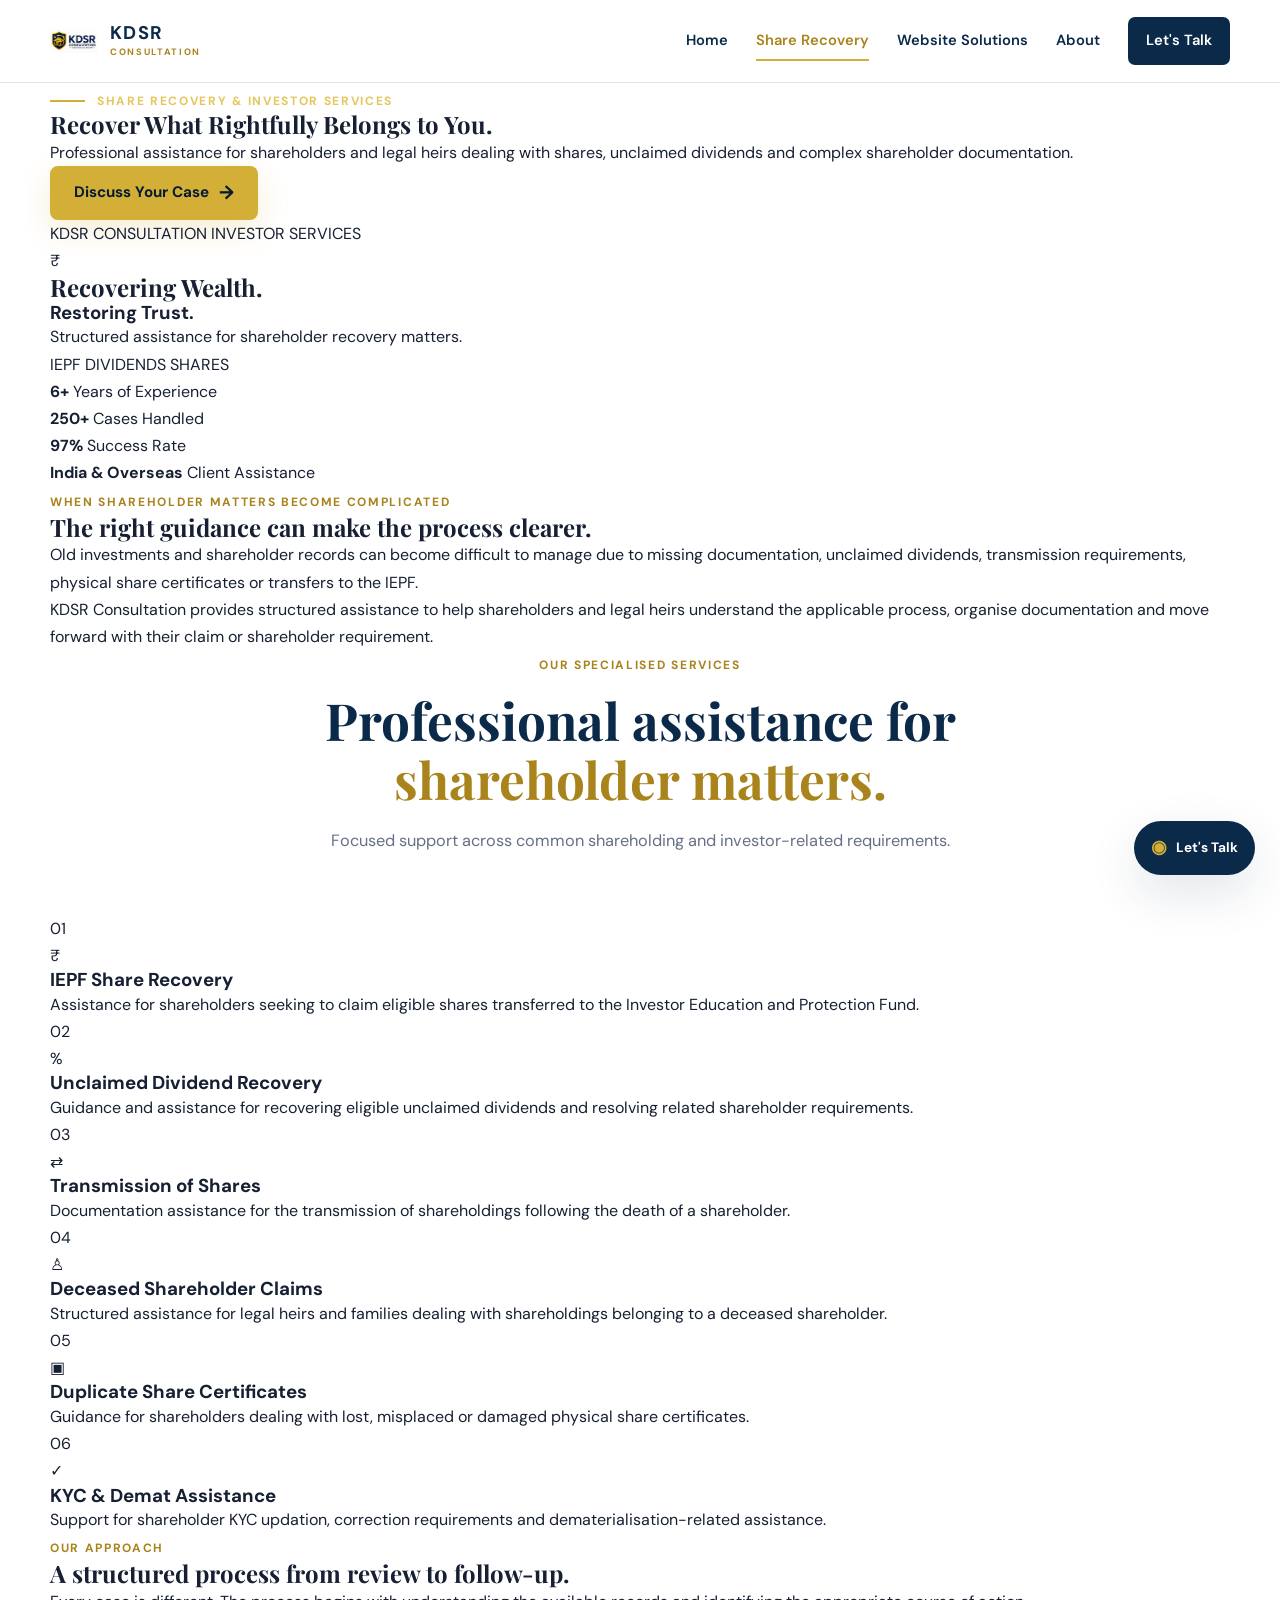
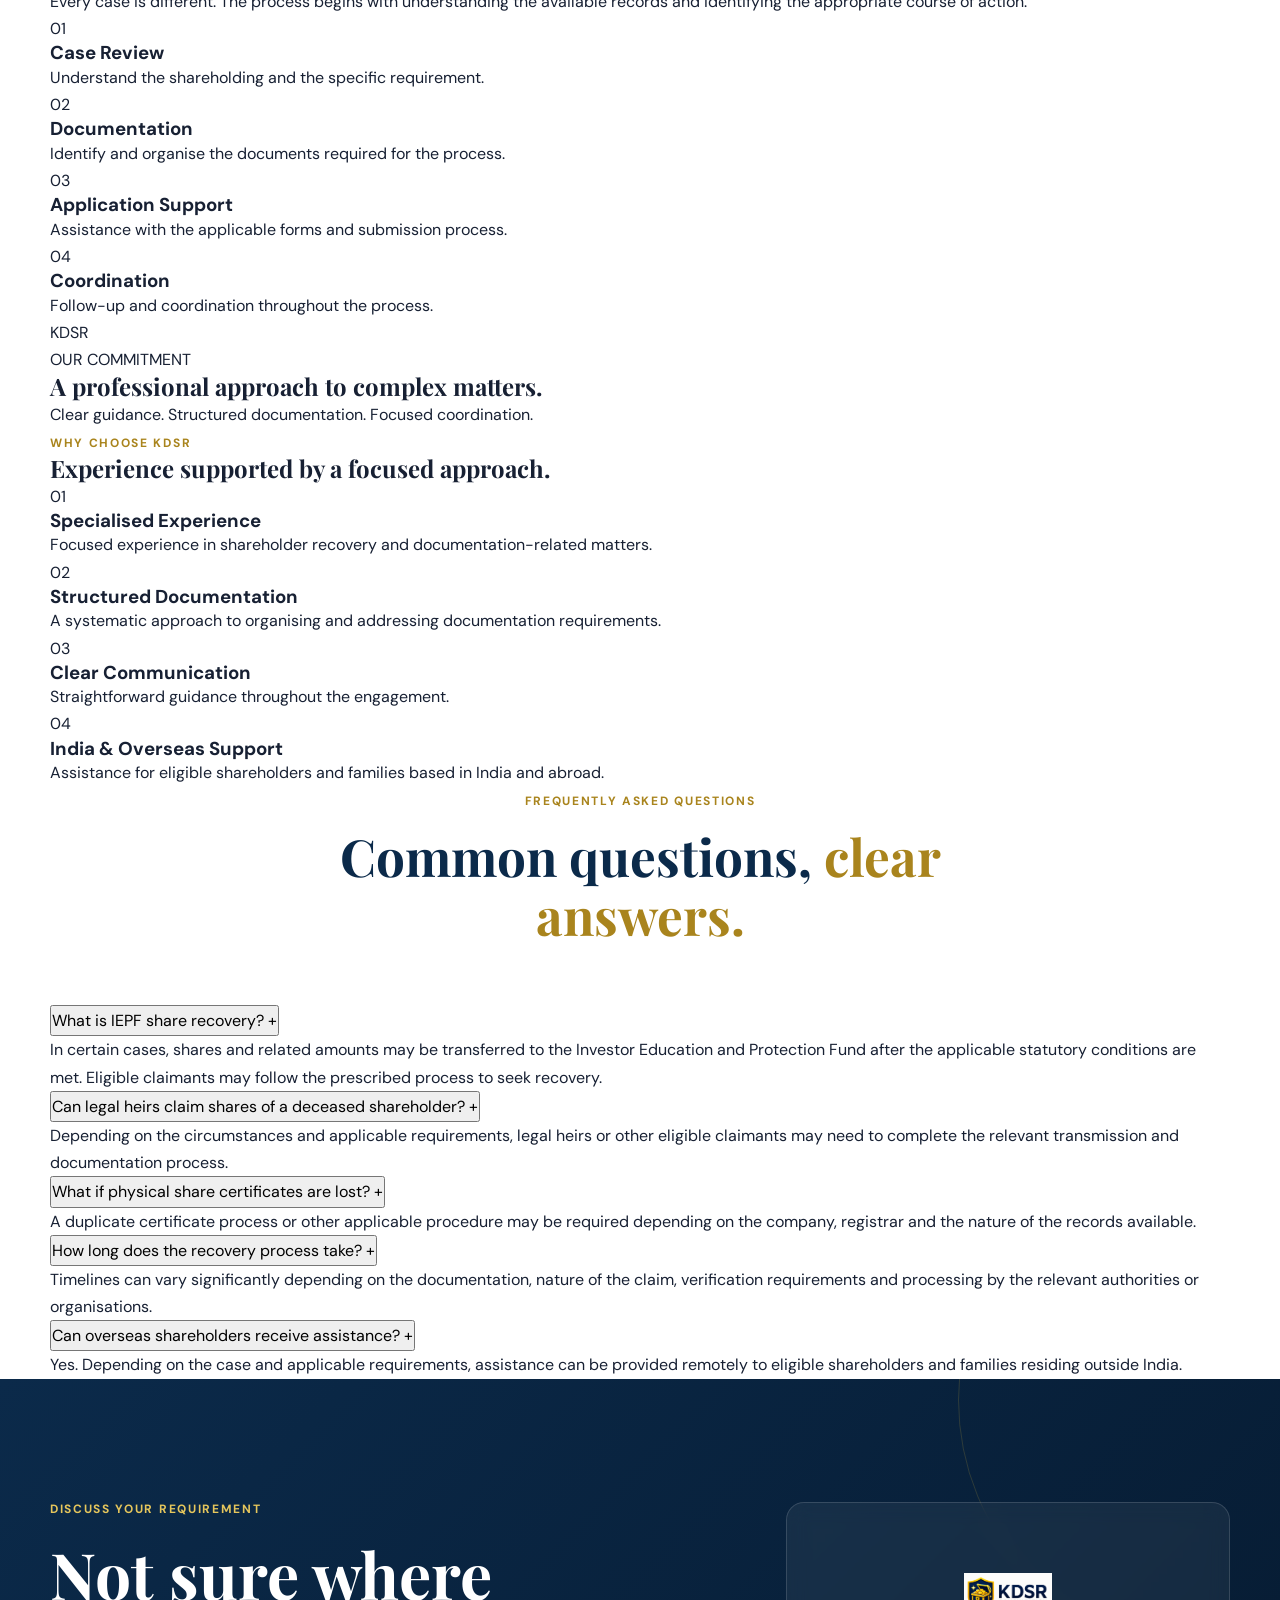
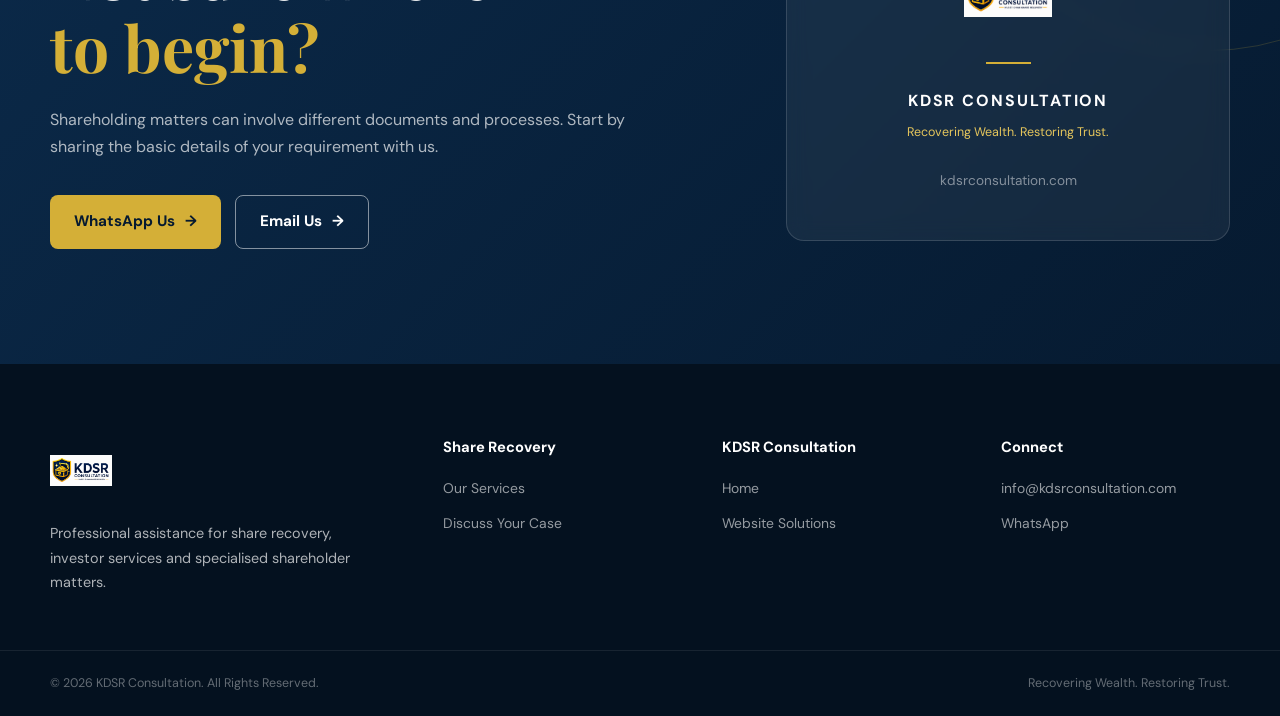
==== share-recovery.html @ 183c11f1 "Add Share Recovery HTML page This file contains the complete HTML structure for the Share Recovery p" ====
<!DOCTYPE html>
<html lang="en">

<head>

    <meta charset="UTF-8">

    <meta name="viewport" content="width=device-width, initial-scale=1.0">

    <meta name="theme-color" content="#0B2A4A">

    <meta name="description"
        content="Professional assistance for IEPF share recovery, unclaimed dividends, transmission of shares, duplicate share certificates, KYC updation and other shareholder matters.">

    <meta name="keywords"
        content="IEPF Share Recovery, Unclaimed Dividend Recovery, Transmission of Shares, Duplicate Share Certificate, Deceased Shareholder Claim, KDSR Consultation">

    <meta name="robots" content="index, follow">

    <link rel="canonical"
        href="https://kdsrconsultation.com/share-recovery.html">

    <meta property="og:title"
        content="Share Recovery & Investor Services | KDSR Consultation">

    <meta property="og:description"
        content="Professional assistance for IEPF claims, unclaimed dividends and shareholder matters.">

    <meta property="og:type" content="website">

    <meta property="og:url"
        content="https://kdsrconsultation.com/share-recovery.html">

    <meta property="og:image"
        content="https://kdsrconsultation.com/logo.png">

    <link rel="icon"
        type="image/png"
        href="logo.png">

    <link rel="preconnect"
        href="https://fonts.googleapis.com">

    <link rel="preconnect"
        href="https://fonts.gstatic.com"
        crossorigin>

    <link href="https://fonts.googleapis.com/css2?family=DM+Sans:wght@400;500;600;700&family=Playfair+Display:wght@600;700&display=swap"
        rel="stylesheet">

    <link rel="stylesheet"
        href="style.css">

    <title>
        Share Recovery & Investor Services | KDSR Consultation
    </title>

</head>


<body>


    <!-- HEADER -->

    <header class="site-header"
        id="siteHeader">

        <div class="container nav-wrapper">


            <a href="index.html"
                class="brand"
                aria-label="KDSR Consultation Home">

                <img src="logo.png"
                    alt="KDSR Consultation Logo"
                    class="brand-logo">

                <div class="brand-text">

                    <strong>KDSR</strong>

                    <span>CONSULTATION</span>

                </div>

            </a>


            <nav class="desktop-nav"
                aria-label="Main Navigation">

                <a href="index.html">
                    Home
                </a>

                <a href="share-recovery.html"
                    class="active">
                    Share Recovery
                </a>

                <a href="website-development.html">
                    Website Solutions
                </a>

                <a href="index.html#about">
                    About
                </a>

                <a href="#contact"
                    class="nav-cta">
                    Let's Talk
                </a>

            </nav>


            <button class="mobile-menu-btn"
                id="mobileMenuBtn"
                type="button"
                aria-label="Open navigation menu"
                aria-expanded="false">

                <span></span>
                <span></span>
                <span></span>

            </button>

        </div>


        <nav class="mobile-nav"
            id="mobileNav">

            <a href="index.html">
                Home
            </a>

            <a href="share-recovery.html">
                Share Recovery
            </a>

            <a href="website-development.html">
                Website Solutions
            </a>

            <a href="index.html#about">
                About
            </a>

            <a href="#contact">
                Let's Talk
            </a>

        </nav>

    </header>



    <main>


        <!-- HERO -->

        <section class="share-hero">

            <div class="share-hero-pattern"></div>

            <div class="container share-hero-grid">


                <div class="share-hero-content">


                    <div class="hero-eyebrow">

                        <span class="eyebrow-line"></span>

                        SHARE RECOVERY & INVESTOR SERVICES

                    </div>


                    <h1>

                        Recover What
                        <span>Rightfully Belongs to You.</span>

                    </h1>


                    <p>

                        Professional assistance for shareholders
                        and legal heirs dealing with shares,
                        unclaimed dividends and complex
                        shareholder documentation.

                    </p>


                    <div class="share-hero-actions">

                        <a href="#contact"
                            class="btn btn-primary">

                            Discuss Your Case

                            <span class="btn-arrow">
                                →
                            </span>

                        </a>


                        <a href="#services"
                            class="btn btn-outline">

                            Explore Services

                            <span class="btn-arrow">
                                →
                            </span>

                        </a>

                    </div>


                </div>


                <div class="share-hero-card">


                    <div class="hero-card-top">

                        <span>
                            KDSR CONSULTATION
                        </span>

                        <span class="hero-card-badge">
                            INVESTOR SERVICES
                        </span>

                    </div>


                    <div class="hero-card-main">

                        <div class="hero-card-icon">
                            ₹
                        </div>


                        <h2>
                            Recovering Wealth.
                        </h2>

                        <h3>
                            Restoring Trust.
                        </h3>


                        <div class="hero-card-line"></div>


                        <p>
                            Structured assistance for
                            shareholder recovery matters.
                        </p>

                    </div>


                    <div class="hero-card-bottom">

                        <span>
                            IEPF
                        </span>

                        <span>
                            DIVIDENDS
                        </span>

                        <span>
                            SHARES
                        </span>

                    </div>

                </div>


            </div>

        </section>



        <!-- TRUST BAR -->

        <section class="trust-bar">

            <div class="container trust-grid">


                <div class="trust-item">

                    <strong>
                        6+
                    </strong>

                    <span>
                        Years of Experience
                    </span>

                </div>


                <div class="trust-item">

                    <strong>
                        250+
                    </strong>

                    <span>
                        Cases Handled
                    </span>

                </div>


                <div class="trust-item">

                    <strong>
                        97%
                    </strong>

                    <span>
                        Success Rate
                    </span>

                </div>


                <div class="trust-item">

                    <strong>
                        India & Overseas
                    </strong>

                    <span>
                        Client Assistance
                    </span>

                </div>


            </div>

        </section>



        <!-- INTRODUCTION -->

        <section class="share-intro-section">

            <div class="container share-intro-grid">


                <div class="share-intro-heading">

                    <div class="eyebrow">
                        WHEN SHAREHOLDER MATTERS BECOME COMPLICATED
                    </div>


                    <h2>

                        The right guidance can make
                        <span>the process clearer.</span>

                    </h2>

                </div>


                <div class="share-intro-text">

                    <p>

                        Old investments and shareholder records
                        can become difficult to manage due to
                        missing documentation, unclaimed dividends,
                        transmission requirements, physical share
                        certificates or transfers to the IEPF.

                    </p>


                    <p>

                        KDSR Consultation provides structured
                        assistance to help shareholders and legal
                        heirs understand the applicable process,
                        organise documentation and move forward
                        with their claim or shareholder requirement.

                    </p>

                </div>


            </div>

        </section>



        <!-- SERVICES -->

        <section class="share-services-section"
            id="services">

            <div class="container">


                <div class="section-heading centered">

                    <div class="eyebrow">
                        OUR SPECIALISED SERVICES
                    </div>


                    <h2>

                        Professional assistance for
                        <span>shareholder matters.</span>

                    </h2>


                    <p>

                        Focused support across common
                        shareholding and investor-related
                        requirements.

                    </p>

                </div>



                <div class="share-services-grid">


                    <article class="share-service-card">

                        <div class="share-service-number">
                            01
                        </div>

                        <div class="share-service-icon">
                            ₹
                        </div>

                        <h3>
                            IEPF Share Recovery
                        </h3>

                        <p>

                            Assistance for shareholders seeking
                            to claim eligible shares transferred
                            to the Investor Education and
                            Protection Fund.

                        </p>

                    </article>



                    <article class="share-service-card">

                        <div class="share-service-number">
                            02
                        </div>

                        <div class="share-service-icon">
                            %
                        </div>

                        <h3>
                            Unclaimed Dividend Recovery
                        </h3>

                        <p>

                            Guidance and assistance for
                            recovering eligible unclaimed
                            dividends and resolving related
                            shareholder requirements.

                        </p>

                    </article>



                    <article class="share-service-card">

                        <div class="share-service-number">
                            03
                        </div>

                        <div class="share-service-icon">
                            ⇄
                        </div>

                        <h3>
                            Transmission of Shares
                        </h3>

                        <p>

                            Documentation assistance for the
                            transmission of shareholdings
                            following the death of a
                            shareholder.

                        </p>

                    </article>



                    <article class="share-service-card">

                        <div class="share-service-number">
                            04
                        </div>

                        <div class="share-service-icon">
                            ♙
                        </div>

                        <h3>
                            Deceased Shareholder Claims
                        </h3>

                        <p>

                            Structured assistance for legal
                            heirs and families dealing with
                            shareholdings belonging to a
                            deceased shareholder.

                        </p>

                    </article>



                    <article class="share-service-card">

                        <div class="share-service-number">
                            05
                        </div>

                        <div class="share-service-icon">
                            ▣
                        </div>

                        <h3>
                            Duplicate Share Certificates
                        </h3>

                        <p>

                            Guidance for shareholders dealing
                            with lost, misplaced or damaged
                            physical share certificates.

                        </p>

                    </article>



                    <article class="share-service-card">

                        <div class="share-service-number">
                            06
                        </div>

                        <div class="share-service-icon">
                            ✓
                        </div>

                        <h3>
                            KYC & Demat Assistance
                        </h3>

                        <p>

                            Support for shareholder KYC
                            updation, correction requirements
                            and dematerialisation-related
                            assistance.

                        </p>

                    </article>


                </div>


            </div>

        </section>



        <!-- PROCESS -->

        <section class="share-process-section">

            <div class="container">


                <div class="share-process-heading">

                    <div>

                        <div class="eyebrow">
                            OUR APPROACH
                        </div>


                        <h2>

                            A structured process
                            from <span>review to follow-up.</span>

                        </h2>

                    </div>


                    <p>

                        Every case is different. The process
                        begins with understanding the available
                        records and identifying the appropriate
                        course of action.

                    </p>

                </div>



                <div class="share-process-grid">


                    <div class="share-process-step">

                        <div class="share-step-number">
                            01
                        </div>

                        <h3>
                            Case Review
                        </h3>

                        <p>

                            Understand the shareholding
                            and the specific requirement.

                        </p>

                    </div>


                    <div class="share-process-step">

                        <div class="share-step-number">
                            02
                        </div>

                        <h3>
                            Documentation
                        </h3>

                        <p>

                            Identify and organise the
                            documents required for the process.

                        </p>

                    </div>


                    <div class="share-process-step">

                        <div class="share-step-number">
                            03
                        </div>

                        <h3>
                            Application Support
                        </h3>

                        <p>

                            Assistance with the applicable
                            forms and submission process.

                        </p>

                    </div>


                    <div class="share-process-step">

                        <div class="share-step-number">
                            04
                        </div>

                        <h3>
                            Coordination
                        </h3>

                        <p>

                            Follow-up and coordination
                            throughout the process.

                        </p>

                    </div>


                </div>


            </div>

        </section>



        <!-- WHY KDSR -->

        <section class="why-share-section">

            <div class="container why-share-grid">


                <div class="why-share-panel">


                    <div class="why-panel-number">
                        KDSR
                    </div>


                    <div class="why-panel-content">

                        <span>
                            OUR COMMITMENT
                        </span>


                        <h2>

                            A professional approach
                            to complex matters.

                        </h2>


                        <p>

                            Clear guidance. Structured
                            documentation. Focused coordination.

                        </p>

                    </div>

                </div>



                <div class="why-share-content">


                    <div class="eyebrow">
                        WHY CHOOSE KDSR
                    </div>


                    <h2>

                        Experience supported by
                        <span>a focused approach.</span>

                    </h2>


                    <div class="why-points">


                        <div class="why-point">

                            <span>
                                01
                            </span>

                            <div>

                                <h3>
                                    Specialised Experience
                                </h3>

                                <p>

                                    Focused experience in
                                    shareholder recovery and
                                    documentation-related matters.

                                </p>

                            </div>

                        </div>


                        <div class="why-point">

                            <span>
                                02
                            </span>

                            <div>

                                <h3>
                                    Structured Documentation
                                </h3>

                                <p>

                                    A systematic approach to
                                    organising and addressing
                                    documentation requirements.

                                </p>

                            </div>

                        </div>


                        <div class="why-point">

                            <span>
                                03
                            </span>

                            <div>

                                <h3>
                                    Clear Communication
                                </h3>

                                <p>

                                    Straightforward guidance
                                    throughout the engagement.

                                </p>

                            </div>

                        </div>


                        <div class="why-point">

                            <span>
                                04
                            </span>

                            <div>

                                <h3>
                                    India & Overseas Support
                                </h3>

                                <p>

                                    Assistance for eligible
                                    shareholders and families
                                    based in India and abroad.

                                </p>

                            </div>

                        </div>


                    </div>


                </div>


            </div>

        </section>



        <!-- FAQ -->

        <section class="faq-section">

            <div class="container">


                <div class="section-heading centered">

                    <div class="eyebrow">
                        FREQUENTLY ASKED QUESTIONS
                    </div>


                    <h2>

                        Common questions,
                        <span>clear answers.</span>

                    </h2>

                </div>



                <div class="faq-list">


                    <div class="faq-item">

                        <button class="faq-question"
                            type="button">

                            <span>
                                What is IEPF share recovery?
                            </span>

                            <span class="faq-symbol">
                                +
                            </span>

                        </button>


                        <div class="faq-answer">

                            <p>

                                In certain cases, shares and
                                related amounts may be transferred
                                to the Investor Education and
                                Protection Fund after the applicable
                                statutory conditions are met.
                                Eligible claimants may follow the
                                prescribed process to seek recovery.

                            </p>

                        </div>

                    </div>



                    <div class="faq-item">

                        <button class="faq-question"
                            type="button">

                            <span>
                                Can legal heirs claim shares of a deceased shareholder?
                            </span>

                            <span class="faq-symbol">
                                +
                            </span>

                        </button>


                        <div class="faq-answer">

                            <p>

                                Depending on the circumstances
                                and applicable requirements,
                                legal heirs or other eligible
                                claimants may need to complete
                                the relevant transmission and
                                documentation process.

                            </p>

                        </div>

                    </div>



                    <div class="faq-item">

                        <button class="faq-question"
                            type="button">

                            <span>
                                What if physical share certificates are lost?
                            </span>

                            <span class="faq-symbol">
                                +
                            </span>

                        </button>


                        <div class="faq-answer">

                            <p>

                                A duplicate certificate process
                                or other applicable procedure may
                                be required depending on the
                                company, registrar and the nature
                                of the records available.

                            </p>

                        </div>

                    </div>



                    <div class="faq-item">

                        <button class="faq-question"
                            type="button">

                            <span>
                                How long does the recovery process take?
                            </span>

                            <span class="faq-symbol">
                                +
                            </span>

                        </button>


                        <div class="faq-answer">

                            <p>

                                Timelines can vary significantly
                                depending on the documentation,
                                nature of the claim, verification
                                requirements and processing by
                                the relevant authorities or
                                organisations.

                            </p>

                        </div>

                    </div>



                    <div class="faq-item">

                        <button class="faq-question"
                            type="button">

                            <span>
                                Can overseas shareholders receive assistance?
                            </span>

                            <span class="faq-symbol">
                                +
                            </span>

                        </button>


                        <div class="faq-answer">

                            <p>

                                Yes. Depending on the case and
                                applicable requirements, assistance
                                can be provided remotely to eligible
                                shareholders and families residing
                                outside India.

                            </p>

                        </div>

                    </div>


                </div>


            </div>

        </section>



        <!-- CONTACT CTA -->

        <section class="main-contact-section"
            id="contact">

            <div class="container main-contact-inner">


                <div class="main-contact-content">


                    <div class="eyebrow light">

                        DISCUSS YOUR REQUIREMENT

                    </div>


                    <h2>

                        Not sure where
                        <span>to begin?</span>

                    </h2>


                    <p>

                        Shareholding matters can involve
                        different documents and processes.
                        Start by sharing the basic details
                        of your requirement with us.

                    </p>


                    <div class="contact-buttons">


                        <a href="https://wa.me/917973666876"
                            target="_blank"
                            rel="noopener noreferrer"
                            class="btn btn-gold">

                            WhatsApp Us

                            <span>
                                →
                            </span>

                        </a>


                        <a href="mailto:info@kdsrconsultation.com"
                            class="btn btn-light-outline">

                            Email Us

                            <span>
                                →
                            </span>

                        </a>


                    </div>


                </div>



                <div class="contact-brand-card">


                    <img src="logo.png"
                        alt="KDSR Consultation Logo">


                    <div class="brand-card-line"></div>


                    <strong>
                        KDSR CONSULTATION
                    </strong>


                    <span>
                        Recovering Wealth. Restoring Trust.
                    </span>


                    <p>
                        kdsrconsultation.com
                    </p>


                </div>


            </div>

        </section>


    </main>



    <!-- FOOTER -->

    <footer class="site-footer">


        <div class="container footer-grid">


            <div class="footer-brand">

                <img src="logo.png"
                    alt="KDSR Consultation Logo"
                    class="footer-logo">


                <p>

                    Professional assistance for share
                    recovery, investor services and
                    specialised shareholder matters.

                </p>

            </div>



            <div class="footer-column">

                <h3>
                    Share Recovery
                </h3>

                <a href="#services">
                    Our Services
                </a>

                <a href="#contact">
                    Discuss Your Case
                </a>

            </div>



            <div class="footer-column">

                <h3>
                    KDSR Consultation
                </h3>

                <a href="index.html">
                    Home
                </a>

                <a href="website-development.html">
                    Website Solutions
                </a>

            </div>



            <div class="footer-column">

                <h3>
                    Connect
                </h3>

                <a href="mailto:info@kdsrconsultation.com">
                    info@kdsrconsultation.com
                </a>

                <a href="https://wa.me/917973666876"
                    target="_blank"
                    rel="noopener noreferrer">
                    WhatsApp
                </a>

            </div>


        </div>


        <div class="footer-bottom">

            <div class="container footer-bottom-inner">

                <p>
                    © <span id="currentYear"></span>
                    KDSR Consultation. All Rights Reserved.
                </p>

                <p>
                    Recovering Wealth. Restoring Trust.
                </p>

            </div>

        </div>


    </footer>



    <!-- FLOATING WHATSAPP -->

    <a href="https://wa.me/917973666876"
        class="floating-whatsapp"
        target="_blank"
        rel="noopener noreferrer"
        aria-label="Chat with us on WhatsApp">

        <span>◉</span>

        <span class="whatsapp-text">
            Let's Talk
        </span>

    </a>



    <!-- BACK TO TOP -->

    <button class="back-to-top"
        id="backToTop"
        type="button"
        aria-label="Back to top">

        ↑

    </button>


    <script src="script.js"></script>

</body>

</html>
---- style.css ----
/* =========================================================
   KDSR CONSULTATION
   MAIN STYLESHEET
========================================================= */


/* =========================================================
   1. ROOT & RESET
========================================================= */

:root {
    --navy: #0B2A4A;
    --navy-dark: #061A30;
    --navy-light: #123B63;

    --gold: #D4AF37;
    --gold-light: #E5C65C;
    --gold-dark: #A9841D;

    --white: #FFFFFF;
    --off-white: #F7F8FA;
    --light-gray: #EEF1F4;
    --gray: #667085;
    --dark: #172033;

    --border: rgba(11, 42, 74, 0.12);

    --shadow-sm: 0 8px 25px rgba(11, 42, 74, 0.08);
    --shadow-md: 0 18px 50px rgba(11, 42, 74, 0.12);
    --shadow-lg: 0 25px 70px rgba(0, 0, 0, 0.22);

    --radius-sm: 10px;
    --radius-md: 18px;
    --radius-lg: 28px;

    --transition: 0.3s ease;
}


* {
    margin: 0;
    padding: 0;
    box-sizing: border-box;
}


html {
    scroll-behavior: smooth;
}


body {
    font-family: "DM Sans", sans-serif;
    background: var(--white);
    color: var(--dark);
    line-height: 1.7;
    overflow-x: hidden;
}


img {
    max-width: 100%;
    display: block;
}


a {
    text-decoration: none;
    color: inherit;
}


button {
    font: inherit;
}


.container {
    width: min(1180px, calc(100% - 48px));
    margin: 0 auto;
}


/* =========================================================
   2. COMMON TYPOGRAPHY
========================================================= */

h1,
h2,
h3 {
    line-height: 1.15;
}


h1,
h2 {
    font-family: "Playfair Display", serif;
}


.section-heading {
    max-width: 720px;
    margin-bottom: 60px;
}


.section-heading.centered {
    text-align: center;
    margin-left: auto;
    margin-right: auto;
}


.eyebrow,
.hero-eyebrow {
    display: inline-flex;
    align-items: center;
    gap: 12px;

    color: var(--gold-dark);

    font-size: 0.75rem;
    font-weight: 700;

    letter-spacing: 0.14em;
}


.eyebrow-line {
    width: 35px;
    height: 2px;
    background: var(--gold);
}


.section-heading h2 {
    margin-top: 14px;

    font-size: clamp(2rem, 4vw, 3.5rem);
    color: var(--navy);
}


.section-heading h2 span,
.about-content h2 span,
.main-contact-content h2 span {
    color: var(--gold-dark);
}


.section-heading p {
    margin-top: 18px;

    color: var(--gray);
    font-size: 1.02rem;
}


/* =========================================================
   3. BUTTONS
========================================================= */

.btn {
    display: inline-flex;
    align-items: center;
    justify-content: center;
    gap: 10px;

    min-height: 54px;
    padding: 0 24px;

    border-radius: 8px;

    font-weight: 700;
    font-size: 0.95rem;

    transition:
        transform var(--transition),
        background var(--transition),
        color var(--transition),
        border-color var(--transition),
        box-shadow var(--transition);

    cursor: pointer;
}


.btn:hover {
    transform: translateY(-3px);
}


.btn-primary {
    background: var(--gold);
    color: var(--navy-dark);

    box-shadow: 0 10px 30px rgba(212, 175, 55, 0.22);
}


.btn-primary:hover {
    background: var(--gold-light);
}


.btn-outline {
    color: var(--white);
    border: 1px solid rgba(255, 255, 255, 0.45);
}


.btn-outline:hover {
    background: var(--white);
    color: var(--navy);
    border-color: var(--white);
}


.btn-gold {
    background: var(--gold);
    color: var(--navy-dark);
}


.btn-gold:hover {
    background: var(--gold-light);
}


.btn-light-outline {
    border: 1px solid rgba(255, 255, 255, 0.5);
    color: var(--white);
}


.btn-light-outline:hover {
    background: var(--white);
    color: var(--navy);
}


.btn-arrow {
    font-size: 1.2rem;
    transition: transform var(--transition);
}


.btn:hover .btn-arrow {
    transform: translateX(4px);
}


/* =========================================================
   4. HEADER
========================================================= */

.site-header {
    position: sticky;
    top: 0;
    z-index: 1000;

    background: rgba(255, 255, 255, 0.97);
    border-bottom: 1px solid var(--border);

    transition:
        box-shadow var(--transition),
        background var(--transition);
}


.site-header.scrolled {
    box-shadow: var(--shadow-sm);
}


.nav-wrapper {
    min-height: 82px;

    display: flex;
    align-items: center;
    justify-content: space-between;

    gap: 30px;
}


.brand {
    display: inline-flex;
    align-items: center;
    gap: 12px;

    flex-shrink: 0;
}


.brand-logo {
    width: 48px;
    height: 48px;
    object-fit: contain;
}


.brand-text {
    display: flex;
    flex-direction: column;
    line-height: 1.05;
}


.brand-text strong {
    color: var(--navy);
    font-size: 1.15rem;
    letter-spacing: 0.08em;
}


.brand-text span {
    color: var(--gold-dark);
    font-size: 0.58rem;
    font-weight: 700;
    letter-spacing: 0.18em;
    margin-top: 4px;
}


.desktop-nav {
    display: flex;
    align-items: center;
    gap: 28px;
}


.desktop-nav a {
    position: relative;

    color: var(--navy);
    font-size: 0.92rem;
    font-weight: 600;

    transition: color var(--transition);
}


.desktop-nav > a:not(.nav-cta)::after {
    content: "";

    position: absolute;
    left: 0;
    bottom: -7px;

    width: 0;
    height: 2px;

    background: var(--gold);

    transition: width var(--transition);
}


.desktop-nav > a:not(.nav-cta):hover,
.desktop-nav > a.active {
    color: var(--gold-dark);
}


.desktop-nav > a:not(.nav-cta):hover::after,
.desktop-nav > a.active::after {
    width: 100%;
}


.nav-cta {
    background: var(--navy);
    color: var(--white) !important;

    padding: 11px 18px;
    border-radius: 7px;
}


.nav-cta:hover {
    background: var(--gold-dark);
}


/* MOBILE MENU */

.mobile-menu-btn {
    display: none;

    width: 45px;
    height: 42px;

    border: 1px solid var(--border);
    background: var(--white);

    border-radius: 7px;

    cursor: pointer;
}


.mobile-menu-btn span {
    display: block;

    width: 21px;
    height: 2px;

    background: var(--navy);

    margin: 5px auto;

    transition: var(--transition);
}


.mobile-nav {
    display: none;
}


/* =========================================================
   5. HERO
========================================================= */

.gateway-hero {
    position: relative;

    min-height: 670px;

    display: flex;
    align-items: center;

    overflow: hidden;

    background:
        radial-gradient(
            circle at 80% 20%,
            rgba(212, 175, 55, 0.13),
            transparent 28%
        ),
        radial-gradient(
            circle at 15% 80%,
            rgba(255, 255, 255, 0.05),
            transparent 28%
        ),
        var(--navy-dark);
}


.hero-grid-pattern {
    position: absolute;
    inset: 0;

    opacity: 0.13;

    background-image:
        linear-gradient(
            rgba(255, 255, 255, 0.1) 1px,
            transparent 1px
        ),
        linear-gradient(
            90deg,
            rgba(255, 255, 255, 0.1) 1px,
            transparent 1px
        );

    background-size: 70px 70px;

    mask-image:
        linear-gradient(
            to bottom,
            black,
            transparent
        );
}


.gateway-hero-content {
    position: relative;
    z-index: 2;

    padding: 120px 0 110px;
    max-width: 900px;
}


.hero-eyebrow {
    color: var(--gold-light);
}


.gateway-hero h1 {
    max-width: 820px;

    margin-top: 22px;

    color: var(--white);

    font-size: clamp(3rem, 7vw, 6rem);
    font-weight: 600;
    letter-spacing: -0.04em;
}


.gateway-hero h1 span {
    display: block;
    color: var(--gold);
}


.gateway-hero-text {
    max-width: 650px;

    margin-top: 26px;

    color: rgba(255, 255, 255, 0.72);

    font-size: 1.1rem;
}


.gateway-hero-actions {
    display: flex;
    flex-wrap: wrap;
    gap: 15px;

    margin-top: 38px;
}


.hero-tagline {
    display: flex;
    align-items: center;
    gap: 12px;

    margin-top: 55px;

    color: rgba(255, 255, 255, 0.55);

    font-size: 0.82rem;
    font-weight: 600;
}


.hero-tagline span {
    width: 28px;
    height: 1px;

    background: rgba(212, 175, 55, 0.7);
}


/* =========================================================
   6. SERVICE VERTICALS
========================================================= */

.verticals-section {
    padding: 115px 0;
    background: var(--off-white);
}


.verticals-grid {
    display: grid;
    grid-template-columns: repeat(2, 1fr);
    gap: 28px;
}


.vertical-card {
    position: relative;

    min-height: 630px;

    padding: 42px;

    overflow: hidden;

    border-radius: var(--radius-md);

    background: var(--white);

    border: 1px solid var(--border);

    box-shadow: var(--shadow-sm);

    transition:
        transform var(--transition),
        box-shadow var(--transition);
}


.vertical-card:hover {
    transform: translateY(-8px);
    box-shadow: var(--shadow-md);
}


.vertical-card-top {
    display: flex;
    align-items: center;
    justify-content: space-between;
}


.vertical-icon {
    width: 66px;
    height: 66px;

    display: grid;
    place-items: center;

    border-radius: 16px;

    background: var(--navy);
    color: var(--gold);

    font-size: 1.7rem;
}


.web-icon {
    background: var(--gold);
    color: var(--navy-dark);
}


.vertical-number {
    color: rgba(11, 42, 74, 0.28);

    font-size: 0.85rem;
    font-weight: 700;
}


.vertical-content {
    position: relative;
    z-index: 2;

    margin-top: 48px;
}


.vertical-label {
    color: var(--gold-dark);

    font-size: 0.7rem;
    font-weight: 700;

    letter-spacing: 0.14em;
}


.vertical-card h3 {
    margin-top: 15px;

    color: var(--navy);

    font-family: "Playfair Display", serif;

    font-size: clamp(2rem, 3vw, 3rem);
}


.vertical-card h3 span {
    display: block;
}


.vertical-tagline {
    margin-top: 16px;

    color: var(--gold-dark);

    font-family: "Playfair Display", serif;
    font-size: 1.15rem;
}


.vertical-description {
    margin-top: 18px;

    max-width: 480px;

    color: var(--gray);
}


.service-preview {
    list-style: none;

    display: grid;
    gap: 10px;

    margin-top: 27px;
}


.service-preview li {
    display: flex;
    align-items: center;
    gap: 10px;

    color: var(--dark);
    font-size: 0.92rem;
}


.service-preview li span {
    width: 22px;
    height: 22px;

    display: inline-grid;
    place-items: center;

    flex-shrink: 0;

    border-radius: 50%;

    background: rgba(212, 175, 55, 0.14);
    color: var(--gold-dark);

    font-size: 0.75rem;
    font-weight: 700;
}


.vertical-link {
    display: inline-flex;
    align-items: center;
    gap: 12px;

    margin-top: 34px;

    color: var(--navy);

    font-size: 0.94rem;
    font-weight: 700;
}


.vertical-link span {
    font-size: 1.25rem;

    transition: transform var(--transition);
}


.vertical-link:hover span {
    transform: translateX(6px);
}


.card-decoration {
    position: absolute;

    right: -90px;
    bottom: -110px;

    width: 260px;
    height: 260px;

    border: 1px solid rgba(212, 175, 55, 0.18);
    border-radius: 50%;
}


.card-decoration::before {
    content: "";

    position: absolute;

    inset: 35px;

    border: 1px solid rgba(11, 42, 74, 0.1);
    border-radius: 50%;
}


/* =========================================================
   7. ABOUT
========================================================= */

.about-section {
    padding: 120px 0;
}


.about-grid {
    display: grid;
    grid-template-columns: 0.95fr 1.05fr;
    gap: 80px;

    align-items: start;
}


.about-content h2 {
    margin-top: 18px;

    color: var(--navy);

    font-size: clamp(2.3rem, 4vw, 4rem);
}


.about-content p {
    margin-top: 22px;

    max-width: 600px;

    color: var(--gray);
}


.principles-grid {
    display: grid;
    grid-template-columns: repeat(2, 1fr);
    gap: 18px;
}


.principle-card {
    min-height: 205px;

    padding: 27px;

    border: 1px solid var(--border);
    border-radius: var(--radius-sm);

    background: var(--white);

    transition:
        transform var(--transition),
        box-shadow var(--transition);
}


.principle-card:hover {
    transform: translateY(-5px);
    box-shadow: var(--shadow-sm);
}


.principle-number {
    color: var(--gold-dark);

    font-size: 0.78rem;
    font-weight: 700;
}


.principle-card h3 {
    margin-top: 24px;

    color: var(--navy);

    font-size: 1.1rem;
}


.principle-card p {
    margin-top: 9px;

    color: var(--gray);

    font-size: 0.9rem;
    line-height: 1.6;
}


/* =========================================================
   8. PROCESS
========================================================= */

.process-section {
    padding: 115px 0;

    background: var(--navy-dark);
}


.process-section .section-heading h2 {
    color: var(--white);
}


.process-section .eyebrow {
    color: var(--gold);
}


.main-process-grid {
    display: grid;
    grid-template-columns:
        1fr auto
        1fr auto
        1fr auto
        1fr;

    align-items: start;

    margin-top: 70px;
}


.main-process-step {
    text-align: center;
}


.step-number {
    width: 66px;
    height: 66px;

    display: grid;
    place-items: center;

    margin: 0 auto 22px;

    border-radius: 50%;

    background: rgba(212, 175, 55, 0.13);
    border: 1px solid rgba(212, 175, 55, 0.45);

    color: var(--gold);

    font-weight: 700;
}


.main-process-step h3 {
    color: var(--white);
    font-size: 1.05rem;
}


.main-process-step p {
    max-width: 190px;

    margin: 12px auto 0;

    color: rgba(255, 255, 255, 0.58);

    font-size: 0.88rem;
    line-height: 1.6;
}


.main-process-line {
    width: 45px;
    height: 1px;

    margin-top: 33px;

    background: linear-gradient(
        90deg,
        var(--gold),
        rgba(212, 175, 55, 0.15)
    );
}


/* =========================================================
   9. CONTACT
========================================================= */

.main-contact-section {
    position: relative;

    padding: 115px 0;

    overflow: hidden;

    background: linear-gradient(
        135deg,
        var(--navy),
        var(--navy-dark)
    );
}


.main-contact-section::before {
    content: "";

    position: absolute;

    width: 500px;
    height: 500px;

    right: -180px;
    top: -230px;

    border: 1px solid rgba(212, 175, 55, 0.18);
    border-radius: 50%;
}


.main-contact-inner {
    position: relative;
    z-index: 2;

    display: grid;
    grid-template-columns: 1.2fr 0.8fr;
    gap: 70px;

    align-items: center;
}


.eyebrow.light {
    color: var(--gold-light);
}


.main-contact-content h2 {
    margin-top: 16px;

    color: var(--white);

    font-size: clamp(2.4rem, 5vw, 4.5rem);
}


.main-contact-content h2 span {
    display: block;
    color: var(--gold);
}


.main-contact-content > p {
    max-width: 630px;

    margin-top: 22px;

    color: rgba(255, 255, 255, 0.68);
}


.contact-buttons {
    display: flex;
    flex-wrap: wrap;
    gap: 14px;

    margin-top: 35px;
}


.contact-brand-card {
    padding: 48px 35px;

    text-align: center;

    border: 1px solid rgba(255, 255, 255, 0.14);
    border-radius: var(--radius-md);

    background: rgba(255, 255, 255, 0.06);

    backdrop-filter: blur(10px);
}


.contact-brand-card img {
    width: 88px;
    height: 88px;

    object-fit: contain;

    margin: 0 auto;
}


.brand-card-line {
    width: 45px;
    height: 2px;

    margin: 23px auto;

    background: var(--gold);
}


.contact-brand-card strong {
    display: block;

    color: var(--white);

    letter-spacing: 0.12em;
}


.contact-brand-card > span {
    display: block;

    margin-top: 8px;

    color: var(--gold-light);

    font-size: 0.78rem;
}


.contact-brand-card p {
    margin-top: 25px;

    color: rgba(255, 255, 255, 0.48);

    font-size: 0.85rem;
}


/* =========================================================
   10. FOOTER
========================================================= */

.site-footer {
    background: #04111F;
    color: rgba(255, 255, 255, 0.68);
}


.footer-grid {
    display: grid;
    grid-template-columns: 1.5fr 1fr 1fr 1fr;
    gap: 50px;

    padding: 75px 0 55px;
}


.footer-logo {
    width: 62px;
    height: 62px;

    object-fit: contain;
}


.footer-brand p {
    max-width: 320px;

    margin-top: 20px;

    font-size: 0.9rem;
    line-height: 1.7;
}


.footer-column {
    display: flex;
    flex-direction: column;
    gap: 11px;
}


.footer-column h3 {
    margin-bottom: 10px;

    color: var(--white);

    font-family: "DM Sans", sans-serif;

    font-size: 0.92rem;
}


.footer-column a {
    width: fit-content;

    color: rgba(255, 255, 255, 0.58);

    font-size: 0.87rem;

    transition: color var(--transition);
}


.footer-column a:hover {
    color: var(--gold-light);
}


.footer-bottom {
    border-top: 1px solid rgba(255, 255, 255, 0.08);
}


.footer-bottom-inner {
    display: flex;
    justify-content: space-between;
    gap: 25px;

    padding: 22px 0;

    color: rgba(255, 255, 255, 0.38);

    font-size: 0.78rem;
}


/* =========================================================
   11. FLOATING WHATSAPP
========================================================= */

.floating-whatsapp {
    position: fixed;

    right: 25px;
    bottom: 25px;

    z-index: 900;

    display: flex;
    align-items: center;
    gap: 9px;

    padding: 12px 17px;

    border-radius: 50px;

    background: var(--navy);
    color: var(--white);

    box-shadow: var(--shadow-md);

    font-size: 0.85rem;
    font-weight: 700;

    transition:
        transform var(--transition),
        background var(--transition);
}


.floating-whatsapp:hover {
    transform: translateY(-4px);
    background: var(--gold-dark);
}


.floating-whatsapp > span:first-child {
    color: var(--gold);
    font-size: 1.1rem;
}


/* =========================================================
   12. BACK TO TOP
========================================================= */

.back-to-top {
    position: fixed;

    right: 28px;
    bottom: 92px;

    z-index: 800;

    width: 42px;
    height: 42px;

    display: grid;
    place-items: center;

    border: 0;
    border-radius: 50%;

    background: var(--white);
    color: var(--navy);

    box-shadow: var(--shadow-sm);

    cursor: pointer;

    opacity: 0;
    visibility: hidden;

    transform: translateY(10px);

    transition: var(--transition);
}


.back-to-top.show {
    opacity: 1;
    visibility: visible;

    transform: translateY(0);
}


/* =========================================================
   13. RESPONSIVE DESIGN
========================================================= */

@media (max-width: 1050px) {

    .desktop-nav {
        gap: 17px;
    }


    .vertical-card {
        padding: 34px;
    }


    .about-grid {
        gap: 50px;
    }


    .main-contact-inner {
        gap: 45px;
    }


    .footer-grid {
        grid-template-columns: 1.4fr 1fr 1fr;
    }


    .footer-brand {
        grid-column: span 3;
    }

}


@media (max-width: 850px) {

    .container {
        width: min(100% - 36px, 680px);
    }


    /* HEADER */

    .desktop-nav {
        display: none;
    }


    .mobile-menu-btn {
        display: block;
    }


    .mobile-nav {
        position: absolute;

        top: 100%;
        left: 0;
        right: 0;

        display: flex;
        flex-direction: column;

        padding: 18px;

        background: var(--white);

        border-bottom: 1px solid var(--border);

        box-shadow: var(--shadow-md);

        opacity: 0;
        visibility: hidden;

        transform: translateY(-10px);

        transition: var(--transition);
    }


    .mobile-nav.open {
        opacity: 1;
        visibility: visible;

        transform: translateY(0);
    }


    .mobile-nav a {
        padding: 13px 10px;

        color: var(--navy);

        font-weight: 600;

        border-bottom: 1px solid var(--border);
    }


    .mobile-nav a:last-child {
        border-bottom: 0;
    }


    /* HERO */

    .gateway-hero {
        min-height: auto;
    }


    .gateway-hero-content {
        padding: 100px 0 90px;
    }


    /* VERTICALS */

    .verticals-grid {
        grid-template-columns: 1fr;
    }


    .vertical-card {
        min-height: auto;
    }


    /* ABOUT */

    .about-grid {
        grid-template-columns: 1fr;
    }


    .principles-grid {
        max-width: 650px;
    }


    /* PROCESS */

    .main-process-grid {
        grid-template-columns: 1fr;
        gap: 30px;
    }


    .main-process-line {
        display: none;
    }


    .main-process-step p {
        max-width: 400px;
    }


    /* CONTACT */

    .main-contact-inner {
        grid-template-columns: 1fr;
    }


    .contact-brand-card {
        max-width: 500px;
    }


    /* FOOTER */

    .footer-grid {
        grid-template-columns: repeat(2, 1fr);
    }


    .footer-brand {
        grid-column: span 2;
    }

}


@media (max-width: 560px) {

    .container {
        width: calc(100% - 32px);
    }


    .nav-wrapper {
        min-height: 72px;
    }


    .brand-logo {
        width: 43px;
        height: 43px;
    }


    .brand-text strong {
        font-size: 1rem;
    }


    .gateway-hero-content {
        padding: 85px 0 75px;
    }


    .gateway-hero h1 {
        font-size: 2.85rem;
    }


    .gateway-hero-text {
        font-size: 0.98rem;
    }


    .gateway-hero-actions {
        flex-direction: column;
    }


    .gateway-hero-actions .btn {
        width: 100%;
    }


    .hero-tagline {
        margin-top: 40px;

        font-size: 0.72rem;
    }


    .verticals-section,
    .about-section,
    .process-section,
    .main-contact-section {
        padding: 80px 0;
    }


    .section-heading {
        margin-bottom: 40px;
    }


    .vertical-card {
        padding: 27px 23px;
    }


    .vertical-content {
        margin-top: 35px;
    }


    .vertical-card h3 {
        font-size: 2rem;
    }


    .principles-grid {
        grid-template-columns: 1fr;
    }


    .principle-card {
        min-height: auto;
    }


    .contact-buttons {
        flex-direction: column;
    }


    .contact-buttons .btn {
        width: 100%;
    }


    .footer-grid {
        grid-template-columns: 1fr;
        gap: 35px;
    }


    .footer-brand {
        grid-column: auto;
    }


    .footer-bottom-inner {
        flex-direction: column;
        gap: 5px;
    }


    .floating-whatsapp {
        right: 16px;
        bottom: 16px;
    }


    .whatsapp-text {
        display: none;
    }


    .floating-whatsapp {
        width: 52px;
        height: 52px;

        justify-content: center;

        padding: 0;
    }


    .back-to-top {
        right: 21px;
        bottom: 80px;
    }

}
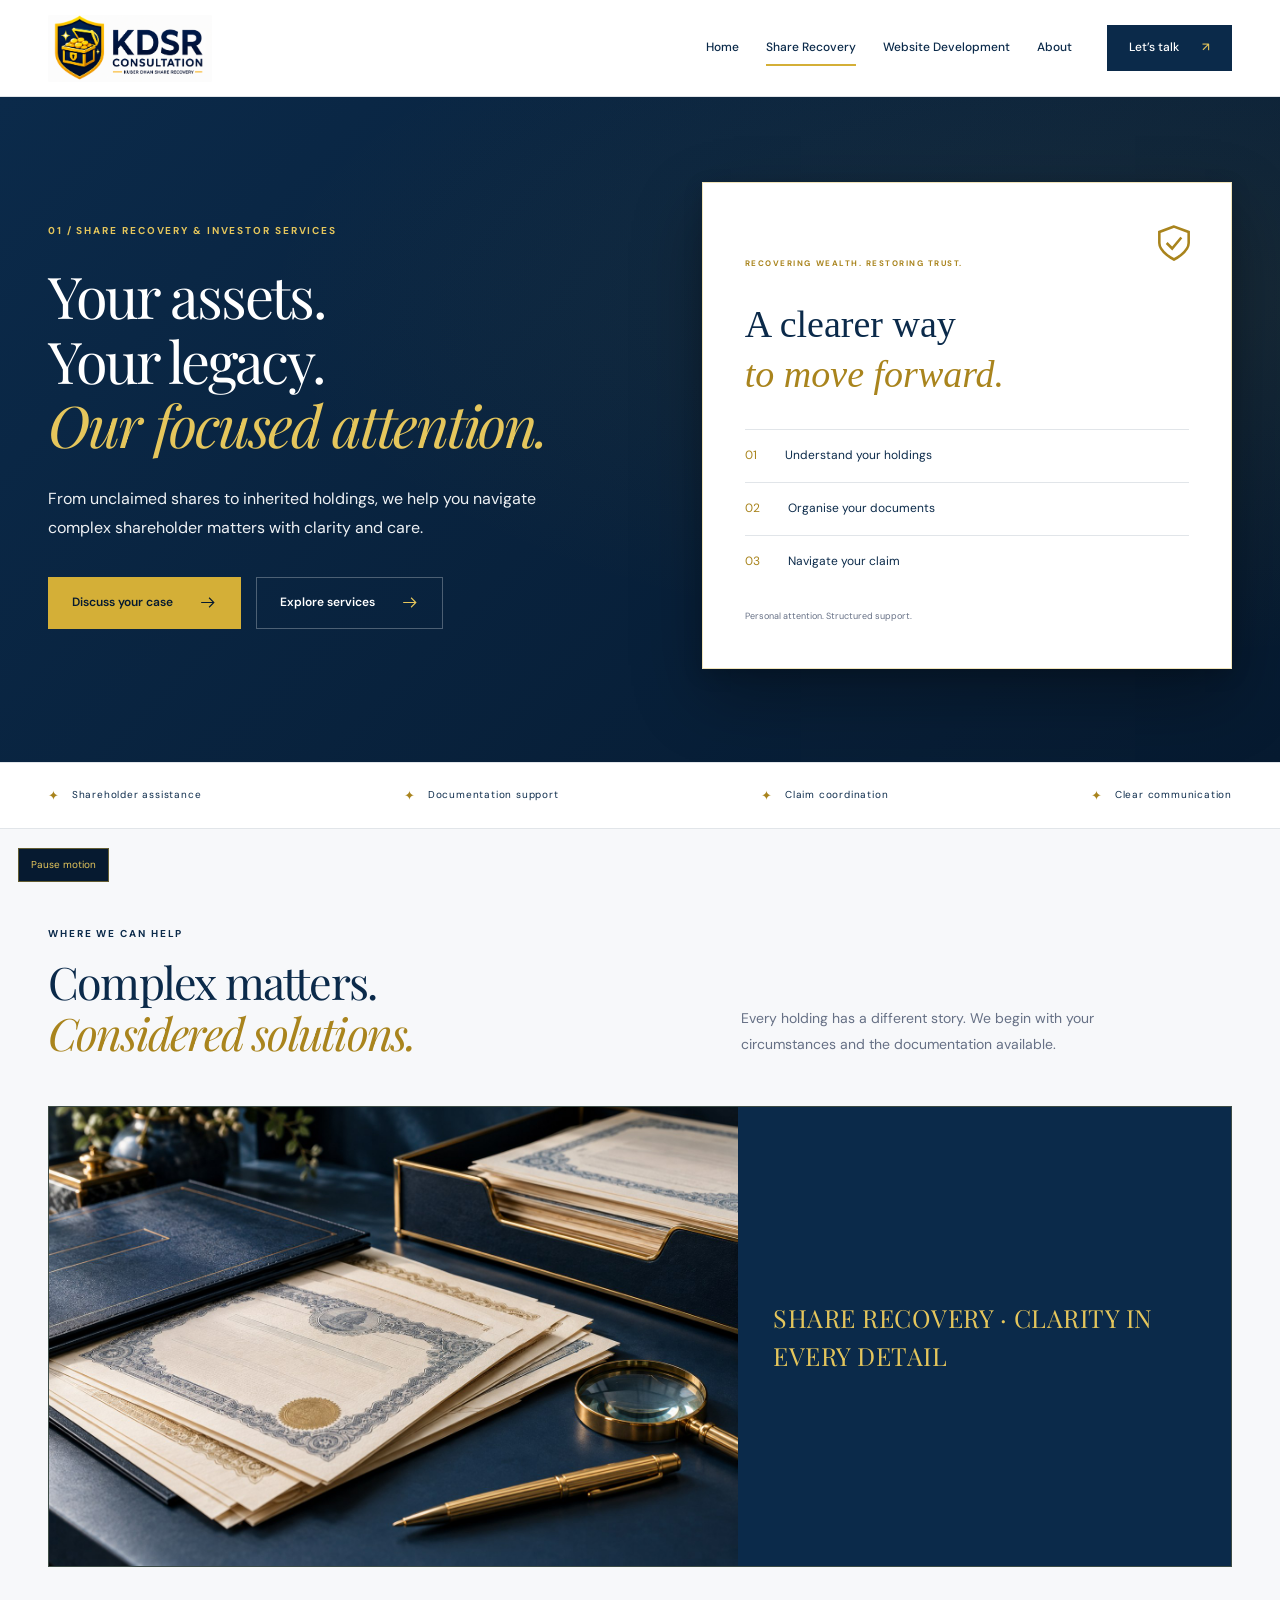
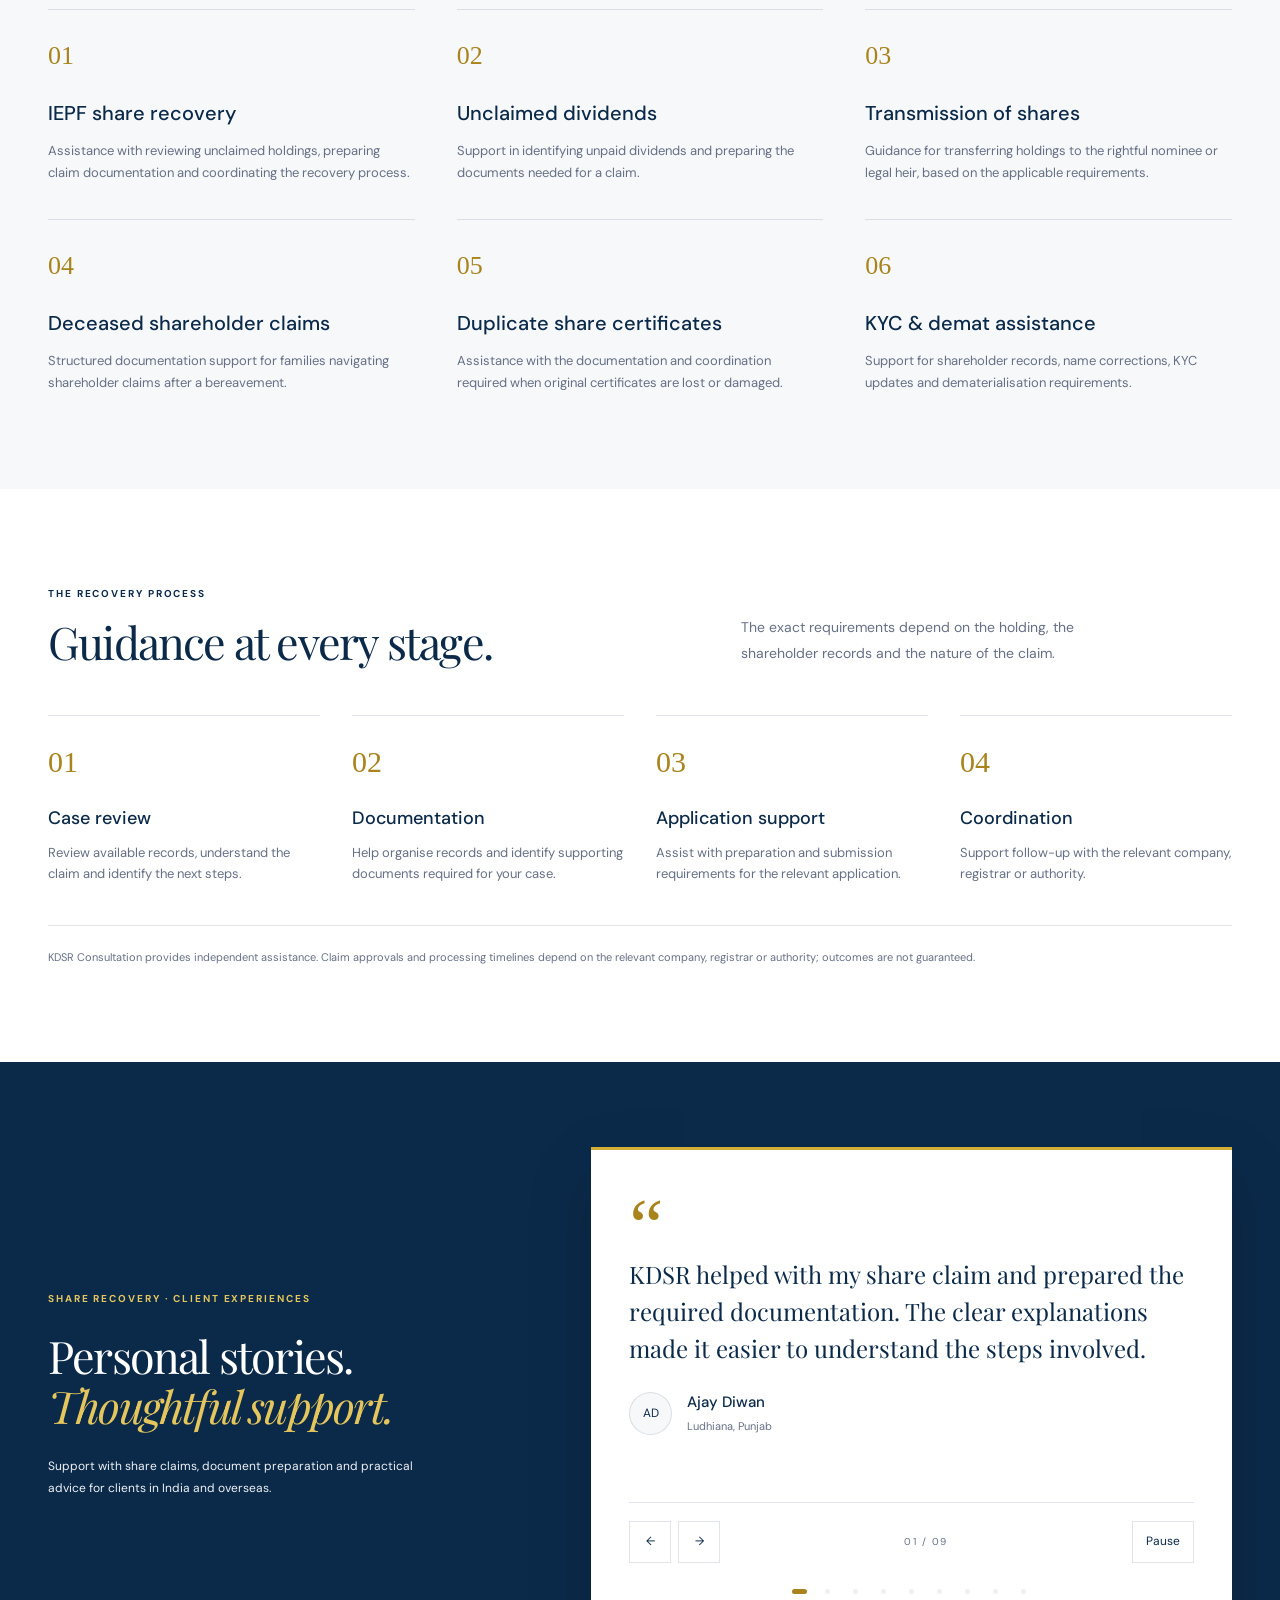
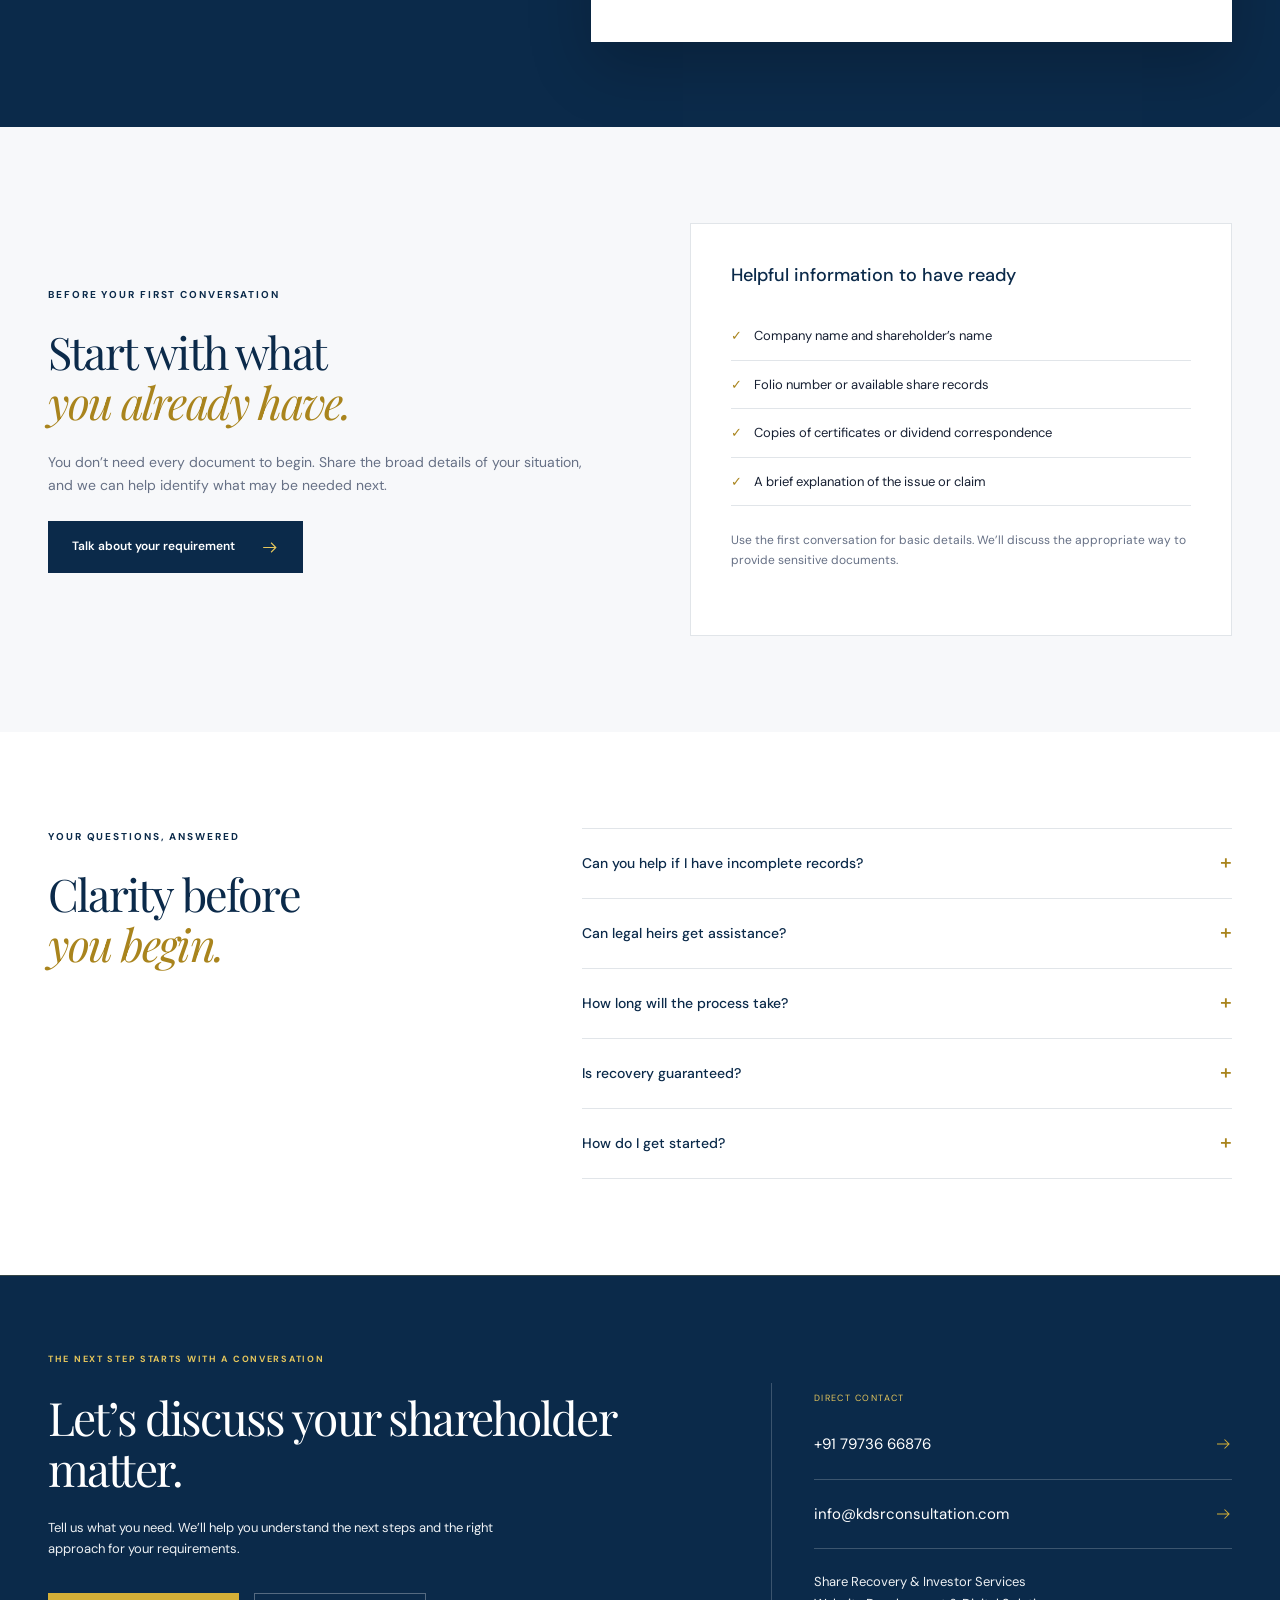
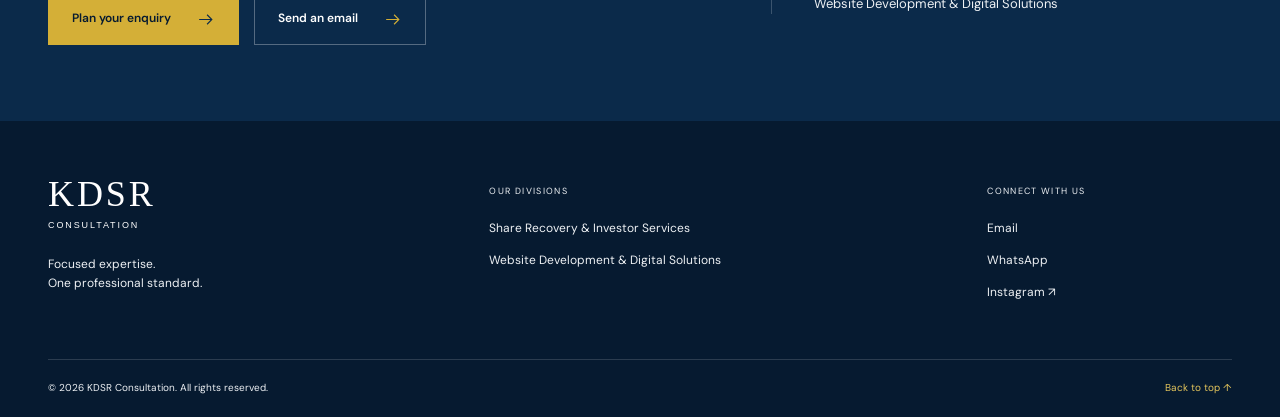
==== commit e89cda3c: "Add files via upload" ====
--- a/share-recovery.html
+++ b/share-recovery.html
@@ -1,1396 +1,290 @@
-<!DOCTYPE html>
-<html lang="en">
-
-<head>
-
-    <meta charset="UTF-8">
-
-    <meta name="viewport" content="width=device-width, initial-scale=1.0">
-
-    <meta name="theme-color" content="#0B2A4A">
-
-    <meta name="description"
-        content="Professional assistance for IEPF share recovery, unclaimed dividends, transmission of shares, duplicate share certificates, KYC updation and other shareholder matters.">
-
-    <meta name="keywords"
-        content="IEPF Share Recovery, Unclaimed Dividend Recovery, Transmission of Shares, Duplicate Share Certificate, Deceased Shareholder Claim, KDSR Consultation">
-
-    <meta name="robots" content="index, follow">
-
-    <link rel="canonical"
-        href="https://kdsrconsultation.com/share-recovery.html">
-
-    <meta property="og:title"
-        content="Share Recovery & Investor Services | KDSR Consultation">
-
-    <meta property="og:description"
-        content="Professional assistance for IEPF claims, unclaimed dividends and shareholder matters.">
-
-    <meta property="og:type" content="website">
-
-    <meta property="og:url"
-        content="https://kdsrconsultation.com/share-recovery.html">
-
-    <meta property="og:image"
-        content="https://kdsrconsultation.com/logo.png">
-
-    <link rel="icon"
-        type="image/png"
-        href="logo.png">
-
-    <link rel="preconnect"
-        href="https://fonts.googleapis.com">
-
-    <link rel="preconnect"
-        href="https://fonts.gstatic.com"
-        crossorigin>
-
-    <link href="https://fonts.googleapis.com/css2?family=DM+Sans:wght@400;500;600;700&family=Playfair+Display:wght@600;700&display=swap"
-        rel="stylesheet">
-
-    <link rel="stylesheet"
-        href="style.css">
-
-    <title>
-        Share Recovery & Investor Services | KDSR Consultation
-    </title>
-
-</head>
-
-
-<body>
-
-
-    <!-- HEADER -->
-
-    <header class="site-header"
-        id="siteHeader">
-
-        <div class="container nav-wrapper">
-
-
-            <a href="index.html"
-                class="brand"
-                aria-label="KDSR Consultation Home">
-
-                <img src="logo.png"
-                    alt="KDSR Consultation Logo"
-                    class="brand-logo">
-
-                <div class="brand-text">
-
-                    <strong>KDSR</strong>
-
-                    <span>CONSULTATION</span>
-
-                </div>
-
-            </a>
-
-
-            <nav class="desktop-nav"
-                aria-label="Main Navigation">
-
-                <a href="index.html">
-                    Home
-                </a>
-
-                <a href="share-recovery.html"
-                    class="active">
-                    Share Recovery
-                </a>
-
-                <a href="website-development.html">
-                    Website Solutions
-                </a>
-
-                <a href="index.html#about">
-                    About
-                </a>
-
-                <a href="#contact"
-                    class="nav-cta">
-                    Let's Talk
-                </a>
-
-            </nav>
-
-
-            <button class="mobile-menu-btn"
-                id="mobileMenuBtn"
-                type="button"
-                aria-label="Open navigation menu"
-                aria-expanded="false">
-
-                <span></span>
-                <span></span>
-                <span></span>
-
-            </button>
-
-        </div>
-
-
-        <nav class="mobile-nav"
-            id="mobileNav">
-
-            <a href="index.html">
-                Home
-            </a>
-
-            <a href="share-recovery.html">
-                Share Recovery
-            </a>
-
-            <a href="website-development.html">
-                Website Solutions
-            </a>
-
-            <a href="index.html#about">
-                About
-            </a>
-
-            <a href="#contact">
-                Let's Talk
-            </a>
-
-        </nav>
-
-    </header>
-
-
-
-    <main>
-
-
-        <!-- HERO -->
-
-        <section class="share-hero">
-
-            <div class="share-hero-pattern"></div>
-
-            <div class="container share-hero-grid">
-
-
-                <div class="share-hero-content">
-
-
-                    <div class="hero-eyebrow">
-
-                        <span class="eyebrow-line"></span>
-
-                        SHARE RECOVERY & INVESTOR SERVICES
-
-                    </div>
-
-
-                    <h1>
-
-                        Recover What
-                        <span>Rightfully Belongs to You.</span>
-
-                    </h1>
-
-
-                    <p>
-
-                        Professional assistance for shareholders
-                        and legal heirs dealing with shares,
-                        unclaimed dividends and complex
-                        shareholder documentation.
-
-                    </p>
-
-
-                    <div class="share-hero-actions">
-
-                        <a href="#contact"
-                            class="btn btn-primary">
-
-                            Discuss Your Case
-
-                            <span class="btn-arrow">
-                                →
-                            </span>
-
-                        </a>
-
-
-                        <a href="#services"
-                            class="btn btn-outline">
-
-                            Explore Services
-
-                            <span class="btn-arrow">
-                                →
-                            </span>
-
-                        </a>
-
-                    </div>
-
-
-                </div>
-
-
-                <div class="share-hero-card">
-
-
-                    <div class="hero-card-top">
-
-                        <span>
-                            KDSR CONSULTATION
-                        </span>
-
-                        <span class="hero-card-badge">
-                            INVESTOR SERVICES
-                        </span>
-
-                    </div>
-
-
-                    <div class="hero-card-main">
-
-                        <div class="hero-card-icon">
-                            ₹
-                        </div>
-
-
-                        <h2>
-                            Recovering Wealth.
-                        </h2>
-
-                        <h3>
-                            Restoring Trust.
-                        </h3>
-
-
-                        <div class="hero-card-line"></div>
-
-
-                        <p>
-                            Structured assistance for
-                            shareholder recovery matters.
-                        </p>
-
-                    </div>
-
-
-                    <div class="hero-card-bottom">
-
-                        <span>
-                            IEPF
-                        </span>
-
-                        <span>
-                            DIVIDENDS
-                        </span>
-
-                        <span>
-                            SHARES
-                        </span>
-
-                    </div>
-
-                </div>
-
-
-            </div>
-
-        </section>
-
-
-
-        <!-- TRUST BAR -->
-
-        <section class="trust-bar">
-
-            <div class="container trust-grid">
-
-
-                <div class="trust-item">
-
-                    <strong>
-                        6+
-                    </strong>
-
-                    <span>
-                        Years of Experience
-                    </span>
-
-                </div>
-
-
-                <div class="trust-item">
-
-                    <strong>
-                        250+
-                    </strong>
-
-                    <span>
-                        Cases Handled
-                    </span>
-
-                </div>
-
-
-                <div class="trust-item">
-
-                    <strong>
-                        97%
-                    </strong>
-
-                    <span>
-                        Success Rate
-                    </span>
-
-                </div>
-
-
-                <div class="trust-item">
-
-                    <strong>
-                        India & Overseas
-                    </strong>
-
-                    <span>
-                        Client Assistance
-                    </span>
-
-                </div>
-
-
-            </div>
-
-        </section>
-
-
-
-        <!-- INTRODUCTION -->
-
-        <section class="share-intro-section">
-
-            <div class="container share-intro-grid">
-
-
-                <div class="share-intro-heading">
-
-                    <div class="eyebrow">
-                        WHEN SHAREHOLDER MATTERS BECOME COMPLICATED
-                    </div>
-
-
-                    <h2>
-
-                        The right guidance can make
-                        <span>the process clearer.</span>
-
-                    </h2>
-
-                </div>
-
-
-                <div class="share-intro-text">
-
-                    <p>
-
-                        Old investments and shareholder records
-                        can become difficult to manage due to
-                        missing documentation, unclaimed dividends,
-                        transmission requirements, physical share
-                        certificates or transfers to the IEPF.
-
-                    </p>
-
-
-                    <p>
-
-                        KDSR Consultation provides structured
-                        assistance to help shareholders and legal
-                        heirs understand the applicable process,
-                        organise documentation and move forward
-                        with their claim or shareholder requirement.
-
-                    </p>
-
-                </div>
-
-
-            </div>
-
-        </section>
-
-
-
-        <!-- SERVICES -->
-
-        <section class="share-services-section"
-            id="services">
-
-            <div class="container">
-
-
-                <div class="section-heading centered">
-
-                    <div class="eyebrow">
-                        OUR SPECIALISED SERVICES
-                    </div>
-
-
-                    <h2>
-
-                        Professional assistance for
-                        <span>shareholder matters.</span>
-
-                    </h2>
-
-
-                    <p>
-
-                        Focused support across common
-                        shareholding and investor-related
-                        requirements.
-
-                    </p>
-
-                </div>
-
-
-
-                <div class="share-services-grid">
-
-
-                    <article class="share-service-card">
-
-                        <div class="share-service-number">
-                            01
-                        </div>
-
-                        <div class="share-service-icon">
-                            ₹
-                        </div>
-
-                        <h3>
-                            IEPF Share Recovery
-                        </h3>
-
-                        <p>
-
-                            Assistance for shareholders seeking
-                            to claim eligible shares transferred
-                            to the Investor Education and
-                            Protection Fund.
-
-                        </p>
-
-                    </article>
-
-
-
-                    <article class="share-service-card">
-
-                        <div class="share-service-number">
-                            02
-                        </div>
-
-                        <div class="share-service-icon">
-                            %
-                        </div>
-
-                        <h3>
-                            Unclaimed Dividend Recovery
-                        </h3>
-
-                        <p>
-
-                            Guidance and assistance for
-                            recovering eligible unclaimed
-                            dividends and resolving related
-                            shareholder requirements.
-
-                        </p>
-
-                    </article>
-
-
-
-                    <article class="share-service-card">
-
-                        <div class="share-service-number">
-                            03
-                        </div>
-
-                        <div class="share-service-icon">
-                            ⇄
-                        </div>
-
-                        <h3>
-                            Transmission of Shares
-                        </h3>
-
-                        <p>
-
-                            Documentation assistance for the
-                            transmission of shareholdings
-                            following the death of a
-                            shareholder.
-
-                        </p>
-
-                    </article>
-
-
-
-                    <article class="share-service-card">
-
-                        <div class="share-service-number">
-                            04
-                        </div>
-
-                        <div class="share-service-icon">
-                            ♙
-                        </div>
-
-                        <h3>
-                            Deceased Shareholder Claims
-                        </h3>
-
-                        <p>
-
-                            Structured assistance for legal
-                            heirs and families dealing with
-                            shareholdings belonging to a
-                            deceased shareholder.
-
-                        </p>
-
-                    </article>
-
-
-
-                    <article class="share-service-card">
-
-                        <div class="share-service-number">
-                            05
-                        </div>
-
-                        <div class="share-service-icon">
-                            ▣
-                        </div>
-
-                        <h3>
-                            Duplicate Share Certificates
-                        </h3>
-
-                        <p>
-
-                            Guidance for shareholders dealing
-                            with lost, misplaced or damaged
-                            physical share certificates.
-
-                        </p>
-
-                    </article>
-
-
-
-                    <article class="share-service-card">
-
-                        <div class="share-service-number">
-                            06
-                        </div>
-
-                        <div class="share-service-icon">
-                            ✓
-                        </div>
-
-                        <h3>
-                            KYC & Demat Assistance
-                        </h3>
-
-                        <p>
-
-                            Support for shareholder KYC
-                            updation, correction requirements
-                            and dematerialisation-related
-                            assistance.
-
-                        </p>
-
-                    </article>
-
-
-                </div>
-
-
-            </div>
-
-        </section>
-
-
-
-        <!-- PROCESS -->
-
-        <section class="share-process-section">
-
-            <div class="container">
-
-
-                <div class="share-process-heading">
-
-                    <div>
-
-                        <div class="eyebrow">
-                            OUR APPROACH
-                        </div>
-
-
-                        <h2>
-
-                            A structured process
-                            from <span>review to follow-up.</span>
-
-                        </h2>
-
-                    </div>
-
-
-                    <p>
-
-                        Every case is different. The process
-                        begins with understanding the available
-                        records and identifying the appropriate
-                        course of action.
-
-                    </p>
-
-                </div>
-
-
-
-                <div class="share-process-grid">
-
-
-                    <div class="share-process-step">
-
-                        <div class="share-step-number">
-                            01
-                        </div>
-
-                        <h3>
-                            Case Review
-                        </h3>
-
-                        <p>
-
-                            Understand the shareholding
-                            and the specific requirement.
-
-                        </p>
-
-                    </div>
-
-
-                    <div class="share-process-step">
-
-                        <div class="share-step-number">
-                            02
-                        </div>
-
-                        <h3>
-                            Documentation
-                        </h3>
-
-                        <p>
-
-                            Identify and organise the
-                            documents required for the process.
-
-                        </p>
-
-                    </div>
-
-
-                    <div class="share-process-step">
-
-                        <div class="share-step-number">
-                            03
-                        </div>
-
-                        <h3>
-                            Application Support
-                        </h3>
-
-                        <p>
-
-                            Assistance with the applicable
-                            forms and submission process.
-
-                        </p>
-
-                    </div>
-
-
-                    <div class="share-process-step">
-
-                        <div class="share-step-number">
-                            04
-                        </div>
-
-                        <h3>
-                            Coordination
-                        </h3>
-
-                        <p>
-
-                            Follow-up and coordination
-                            throughout the process.
-
-                        </p>
-
-                    </div>
-
-
-                </div>
-
-
-            </div>
-
-        </section>
-
-
-
-        <!-- WHY KDSR -->
-
-        <section class="why-share-section">
-
-            <div class="container why-share-grid">
-
-
-                <div class="why-share-panel">
-
-
-                    <div class="why-panel-number">
-                        KDSR
-                    </div>
-
-
-                    <div class="why-panel-content">
-
-                        <span>
-                            OUR COMMITMENT
-                        </span>
-
-
-                        <h2>
-
-                            A professional approach
-                            to complex matters.
-
-                        </h2>
-
-
-                        <p>
-
-                            Clear guidance. Structured
-                            documentation. Focused coordination.
-
-                        </p>
-
-                    </div>
-
-                </div>
-
-
-
-                <div class="why-share-content">
-
-
-                    <div class="eyebrow">
-                        WHY CHOOSE KDSR
-                    </div>
-
-
-                    <h2>
-
-                        Experience supported by
-                        <span>a focused approach.</span>
-
-                    </h2>
-
-
-                    <div class="why-points">
-
-
-                        <div class="why-point">
-
-                            <span>
-                                01
-                            </span>
-
-                            <div>
-
-                                <h3>
-                                    Specialised Experience
-                                </h3>
-
-                                <p>
-
-                                    Focused experience in
-                                    shareholder recovery and
-                                    documentation-related matters.
-
-                                </p>
-
-                            </div>
-
-                        </div>
-
-
-                        <div class="why-point">
-
-                            <span>
-                                02
-                            </span>
-
-                            <div>
-
-                                <h3>
-                                    Structured Documentation
-                                </h3>
-
-                                <p>
-
-                                    A systematic approach to
-                                    organising and addressing
-                                    documentation requirements.
-
-                                </p>
-
-                            </div>
-
-                        </div>
-
-
-                        <div class="why-point">
-
-                            <span>
-                                03
-                            </span>
-
-                            <div>
-
-                                <h3>
-                                    Clear Communication
-                                </h3>
-
-                                <p>
-
-                                    Straightforward guidance
-                                    throughout the engagement.
-
-                                </p>
-
-                            </div>
-
-                        </div>
-
-
-                        <div class="why-point">
-
-                            <span>
-                                04
-                            </span>
-
-                            <div>
-
-                                <h3>
-                                    India & Overseas Support
-                                </h3>
-
-                                <p>
-
-                                    Assistance for eligible
-                                    shareholders and families
-                                    based in India and abroad.
-
-                                </p>
-
-                            </div>
-
-                        </div>
-
-
-                    </div>
-
-
-                </div>
-
-
-            </div>
-
-        </section>
-
-
-
-        <!-- FAQ -->
-
-        <section class="faq-section">
-
-            <div class="container">
-
-
-                <div class="section-heading centered">
-
-                    <div class="eyebrow">
-                        FREQUENTLY ASKED QUESTIONS
-                    </div>
-
-
-                    <h2>
-
-                        Common questions,
-                        <span>clear answers.</span>
-
-                    </h2>
-
-                </div>
-
-
-
-                <div class="faq-list">
-
-
-                    <div class="faq-item">
-
-                        <button class="faq-question"
-                            type="button">
-
-                            <span>
-                                What is IEPF share recovery?
-                            </span>
-
-                            <span class="faq-symbol">
-                                +
-                            </span>
-
-                        </button>
-
-
-                        <div class="faq-answer">
-
-                            <p>
-
-                                In certain cases, shares and
-                                related amounts may be transferred
-                                to the Investor Education and
-                                Protection Fund after the applicable
-                                statutory conditions are met.
-                                Eligible claimants may follow the
-                                prescribed process to seek recovery.
-
-                            </p>
-
-                        </div>
-
-                    </div>
-
-
-
-                    <div class="faq-item">
-
-                        <button class="faq-question"
-                            type="button">
-
-                            <span>
-                                Can legal heirs claim shares of a deceased shareholder?
-                            </span>
-
-                            <span class="faq-symbol">
-                                +
-                            </span>
-
-                        </button>
-
-
-                        <div class="faq-answer">
-
-                            <p>
-
-                                Depending on the circumstances
-                                and applicable requirements,
-                                legal heirs or other eligible
-                                claimants may need to complete
-                                the relevant transmission and
-                                documentation process.
-
-                            </p>
-
-                        </div>
-
-                    </div>
-
-
-
-                    <div class="faq-item">
-
-                        <button class="faq-question"
-                            type="button">
-
-                            <span>
-                                What if physical share certificates are lost?
-                            </span>
-
-                            <span class="faq-symbol">
-                                +
-                            </span>
-
-                        </button>
-
-
-                        <div class="faq-answer">
-
-                            <p>
-
-                                A duplicate certificate process
-                                or other applicable procedure may
-                                be required depending on the
-                                company, registrar and the nature
-                                of the records available.
-
-                            </p>
-
-                        </div>
-
-                    </div>
-
-
-
-                    <div class="faq-item">
-
-                        <button class="faq-question"
-                            type="button">
-
-                            <span>
-                                How long does the recovery process take?
-                            </span>
-
-                            <span class="faq-symbol">
-                                +
-                            </span>
-
-                        </button>
-
-
-                        <div class="faq-answer">
-
-                            <p>
-
-                                Timelines can vary significantly
-                                depending on the documentation,
-                                nature of the claim, verification
-                                requirements and processing by
-                                the relevant authorities or
-                                organisations.
-
-                            </p>
-
-                        </div>
-
-                    </div>
-
-
-
-                    <div class="faq-item">
-
-                        <button class="faq-question"
-                            type="button">
-
-                            <span>
-                                Can overseas shareholders receive assistance?
-                            </span>
-
-                            <span class="faq-symbol">
-                                +
-                            </span>
-
-                        </button>
-
-
-                        <div class="faq-answer">
-
-                            <p>
-
-                                Yes. Depending on the case and
-                                applicable requirements, assistance
-                                can be provided remotely to eligible
-                                shareholders and families residing
-                                outside India.
-
-                            </p>
-
-                        </div>
-
-                    </div>
-
-
-                </div>
-
-
-            </div>
-
-        </section>
-
-
-
-        <!-- CONTACT CTA -->
-
-        <section class="main-contact-section"
-            id="contact">
-
-            <div class="container main-contact-inner">
-
-
-                <div class="main-contact-content">
-
-
-                    <div class="eyebrow light">
-
-                        DISCUSS YOUR REQUIREMENT
-
-                    </div>
-
-
-                    <h2>
-
-                        Not sure where
-                        <span>to begin?</span>
-
-                    </h2>
-
-
-                    <p>
-
-                        Shareholding matters can involve
-                        different documents and processes.
-                        Start by sharing the basic details
-                        of your requirement with us.
-
-                    </p>
-
-
-                    <div class="contact-buttons">
-
-
-                        <a href="https://wa.me/917973666876"
-                            target="_blank"
-                            rel="noopener noreferrer"
-                            class="btn btn-gold">
-
-                            WhatsApp Us
-
-                            <span>
-                                →
-                            </span>
-
-                        </a>
-
-
-                        <a href="mailto:info@kdsrconsultation.com"
-                            class="btn btn-light-outline">
-
-                            Email Us
-
-                            <span>
-                                →
-                            </span>
-
-                        </a>
-
-
-                    </div>
-
-
-                </div>
-
-
-
-                <div class="contact-brand-card">
-
-
-                    <img src="logo.png"
-                        alt="KDSR Consultation Logo">
-
-
-                    <div class="brand-card-line"></div>
-
-
-                    <strong>
-                        KDSR CONSULTATION
-                    </strong>
-
-
-                    <span>
-                        Recovering Wealth. Restoring Trust.
-                    </span>
-
-
-                    <p>
-                        kdsrconsultation.com
-                    </p>
-
-
-                </div>
-
-
-            </div>
-
-        </section>
-
-
-    </main>
-
-
-
-    <!-- FOOTER -->
-
-    <footer class="site-footer">
-
-
-        <div class="container footer-grid">
-
-
-            <div class="footer-brand">
-
-                <img src="logo.png"
-                    alt="KDSR Consultation Logo"
-                    class="footer-logo">
-
-
-                <p>
-
-                    Professional assistance for share
-                    recovery, investor services and
-                    specialised shareholder matters.
-
-                </p>
-
-            </div>
-
-
-
-            <div class="footer-column">
-
-                <h3>
-                    Share Recovery
-                </h3>
-
-                <a href="#services">
-                    Our Services
-                </a>
-
-                <a href="#contact">
-                    Discuss Your Case
-                </a>
-
-            </div>
-
-
-
-            <div class="footer-column">
-
-                <h3>
-                    KDSR Consultation
-                </h3>
-
-                <a href="index.html">
-                    Home
-                </a>
-
-                <a href="website-development.html">
-                    Website Solutions
-                </a>
-
-            </div>
-
-
-
-            <div class="footer-column">
-
-                <h3>
-                    Connect
-                </h3>
-
-                <a href="mailto:info@kdsrconsultation.com">
-                    info@kdsrconsultation.com
-                </a>
-
-                <a href="https://wa.me/917973666876"
-                    target="_blank"
-                    rel="noopener noreferrer">
-                    WhatsApp
-                </a>
-
-            </div>
-
-
-        </div>
-
-
-        <div class="footer-bottom">
-
-            <div class="container footer-bottom-inner">
-
-                <p>
-                    © <span id="currentYear"></span>
-                    KDSR Consultation. All Rights Reserved.
-                </p>
-
-                <p>
-                    Recovering Wealth. Restoring Trust.
-                </p>
-
-            </div>
-
-        </div>
-
-
-    </footer>
-
-
-
-    <!-- FLOATING WHATSAPP -->
-
-    <a href="https://wa.me/917973666876"
-        class="floating-whatsapp"
-        target="_blank"
-        rel="noopener noreferrer"
-        aria-label="Chat with us on WhatsApp">
-
-        <span>◉</span>
-
-        <span class="whatsapp-text">
-            Let's Talk
-        </span>
-
-    </a>
-
-
-
-    <!-- BACK TO TOP -->
-
-    <button class="back-to-top"
-        id="backToTop"
-        type="button"
-        aria-label="Back to top">
-
-        ↑
-
-    </button>
-
-
-    <script src="script.js"></script>
-
-</body>
-
-</html>
+<!doctype html><html lang="en"><head><meta charset="utf-8"><meta name="viewport" content="width=device-width, initial-scale=1"><meta name="theme-color" content="#0B2A4A"><meta name="description" content="Professional assistance with IEPF share recovery, unclaimed dividends, share transmission, duplicate certificates and shareholder documentation."><title>Share Recovery & Investor Services | KDSR Consultation</title><link rel="icon" href="[data-uri]